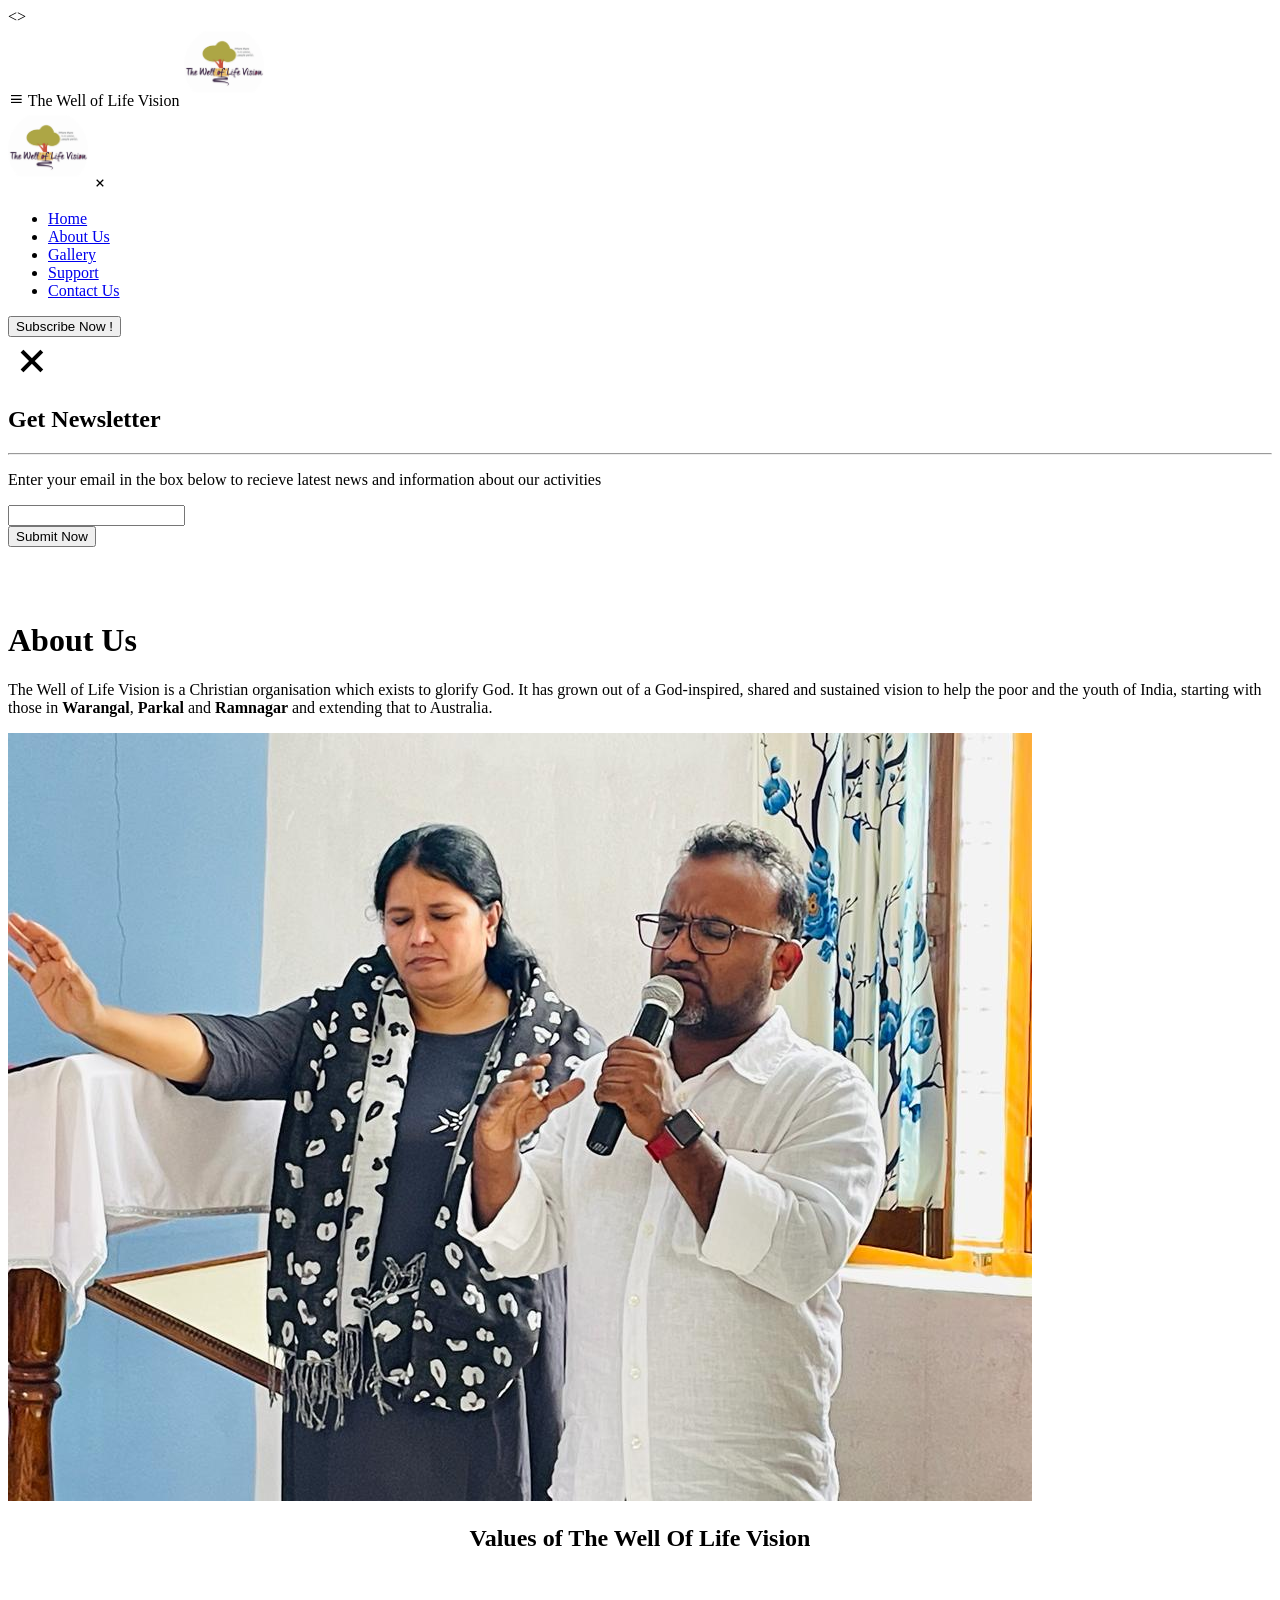
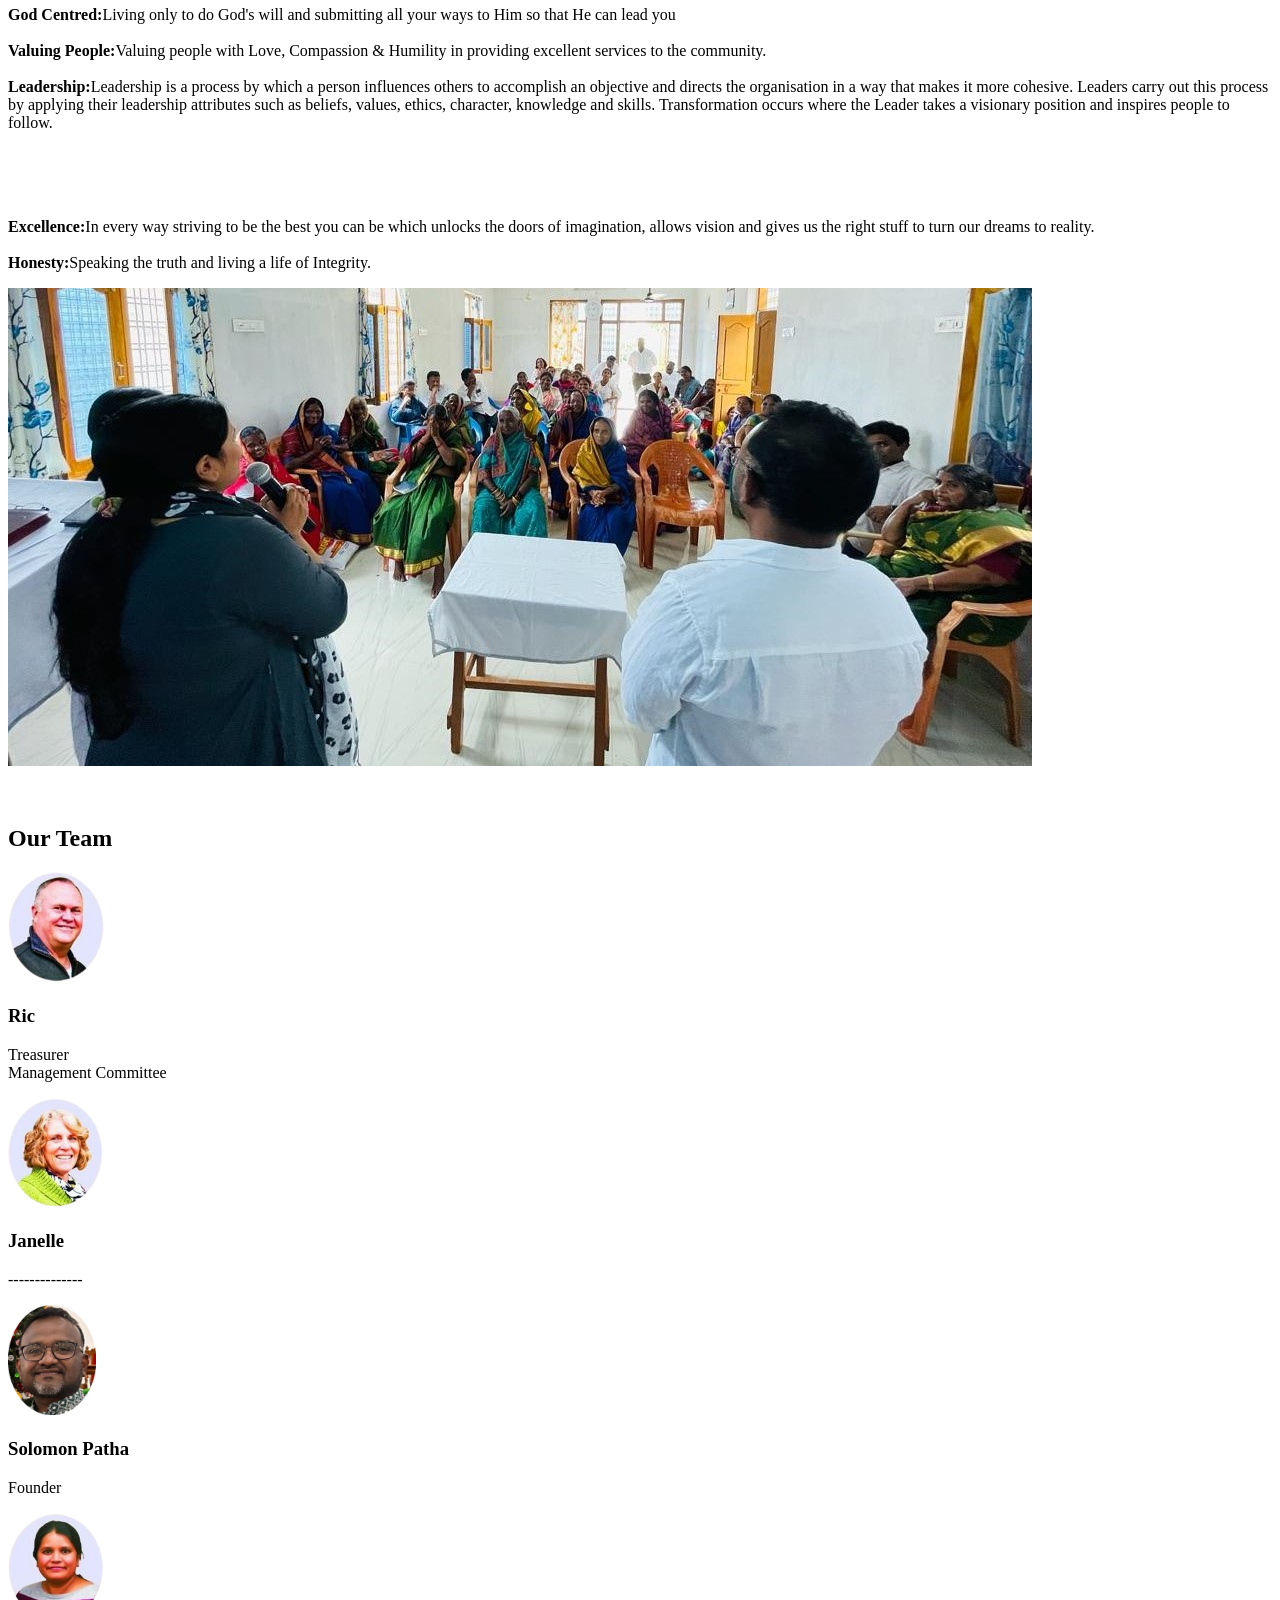
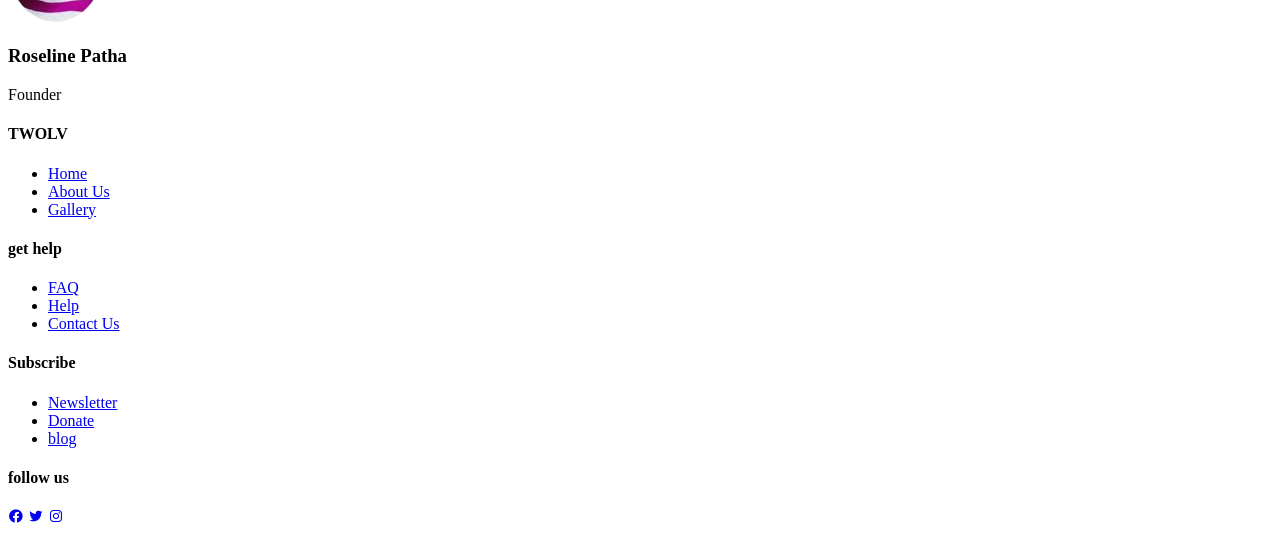
==== about.html @ 51f09f73 "Add files via upload" ====
<!DOCTYPE html>
<html lang="en">
<head>
    <meta charset="UTF-8">
    <meta http-equiv="X-UA-Compatible" content="IE=edge">
    <meta name="viewport" content="width=device-width, initial-scale=1.0">
    <link rel="icon" type="image/x-icon" href="/images/Logo-Square.png">
    

    <!--====CSS====-->
    <link rel="stylesheet" href="/css/style.css">


    <!--====Boxicons CSS====-->
    <link href='https://unpkg.com/boxicons@2.1.4/css/boxicons.min.css' rel='stylesheet'> 
    
    
    <title>TWOLV</title>
</head>
<>
    <nav>
        <div class="nav-bar">
            <i class="bx bx-menu sidebarOpen"></i>
            <span class="logo-txt">The Well of Life Vision</span>
            <img class="logo navLogo" src="/images/Logo-Square.png" alt="TWOLV Logo" height="80">


        <div class="menu">

            <div class="logo-toggle">
                <img class="logo navLogo" src="/images/Logo-Square.png" alt="TWOLV Logo" height="80">
                <i class="bx bx-x sidebarClose"></i>
            </div>

            <ul class="nav-links">
                <li><a href="index.html">Home</a></li>
                <li><a href="about.html">About Us</a></li>
                <li><a href="gallery.html">Gallery</a></li>
                <li><a href="blog.html">Support</a></li>
                <li><a href="contact.html">Contact Us</a></li>
            </ul>
        </div>
        

        <div class="container-sub">
            <div class="subscribe-btn">
                <button class="sub-btn" onclick="openPopup()">Subscribe Now !</button>
                    <div class="newsletter-sub" id="subup">
                        <i class="bx bx-x bx-lg bx-spin-hover" onclick="closePopup()" ></i>
                        <h1>Get Newsletter</h1>
                        <hr>
                        <p>Enter your email in the box below to recieve latest news and information about our activities</p>
                        <form action="https://api.web3forms.com/submit" method="post">
                            <input type="hidden" name="access_key" value="454c8e31-a59c-4a31-be9a-a890f87d0fc4">
                            <input type="hidden" name="redirect" value="http://127.0.0.1:5500/thankyou.html">
                            <input type="email" name="email" required>
                            <input type="hidden" name="First Name">
                            <input type="hidden" name="Last Name">
                            <br>
                            <button type="submit">Submit Now</button>
                        </form>
                    </div>
            </div>
        </div>



    </div>
    </nav>


    <!--=====About-Us Section=====-->

    <div class="heading"><br><br><br>
        <h1>About Us</h1>
        <p>The Well of Life Vision is a Christian organisation which exists to glorify God. It has grown out of a God-inspired, shared and sustained vision to help the poor and the youth of India, starting with those in <strong> Warangal</strong>, <strong>Parkal</strong> and <strong>Ramnagar</strong> and extending that to Australia.</p>
    </div>
    <div class="container">
        <section class="about">
            <div class="about-image">
                <img src="/images/about-3.jpg" alt="" >
            </div>
            <div class="about-content">
                <center><h2>Values of The Well Of Life Vision</h2></center>
                <br>
                <p><strong>God Centred:</strong>Living only to do God's will and submitting all your ways to Him so that He can lead you <br><br>

                <strong>Valuing People:</strong>Valuing people with Love, Compassion & Humility in providing excellent services to the community. <br><br>

                <strong>Leadership:</strong>Leadership is a process by which a person influences others to accomplish an objective and directs the organisation in a way that makes it more cohesive. Leaders carry out this process by applying their leadership attributes such as beliefs, values, ethics, character, knowledge and skills. Transformation occurs where the Leader takes a visionary position and inspires people to follow.
                </p>

            </div>
        </section>
        <br>
        <br><br>
        <section class="about">
            <div class="about-content">
                <p>
                <strong>Excellence:</strong>In every way striving to be the best you can be which unlocks the doors of imagination, allows vision and gives us the right stuff to turn our dreams to reality.
                  <br><br>  
                <strong>Honesty:</strong>Speaking the truth and living a life of Integrity.</p>
            </div>

            <div class="about-image2">
                <img src="/images/about-4.jpg" alt="" >
            </div>
        </section>
    </div>

    <!--====Team Section====-->
    <br><br>
    <section class="team">
        <div class="row">
            <h1>Our Team</h1>
        </div>
    
        <div class="column">
            <div class="card">
                <div class="img-container">
                    <img src="/images/founders1.png" alt="" height="110">
                    <h3><strong>Ric</strong></h3>
                    <p>Treasurer <br> Management Committee</p>
    
                </div>
            </div>
        </div>
    
        <div class="column">
            <div class="card">
                <div class="img-container">
                    <img src="/images/founders2.png" alt="" height="110">
                    <h3><strong>Janelle</strong></h3>
                    <p>--------------</p>
    
                </div>
            </div>
        </div>
    
        <div class="column">
            <div class="card">
                <div class="img-container">
                    <img src="/images/founders4.png" alt="" height="110">
                    <h3><strong>Solomon Patha</strong></h3>
                    <p>Founder</p>
    
                </div>
            </div>
        </div>
    
        <div class="column">
            <div class="card">
                <div class="img-container">
                    <img src="/images/founders3.png" alt="" height="110">
                    <h3><strong>Roseline Patha</strong></h3>
                    <p>Founder</p>
    
                </div>
            </div>
        </div>
    </section>


    <footer class="footer">
        <div class="footer-container">
            <div class="footer-row">
                <div class="footer-col">
                    <h4>TWOLV</h4>
                    <ul>
                        <li><a href="#">Home</a></li>
                        <li><a href="#">About Us</a></li>
                        <li><a href="#">Gallery</a></li>
                    </ul>
                </div>
                <div class="footer-col">
                    <h4>get help</h4>
                    <ul>
                        <li><a href="#">FAQ</a></li>
                        <li><a href="#">Help</a></li>
                        <li><a href="#">Contact Us</a></li>
                    </ul>
                </div>
                <div class="footer-col">
                    <h4>Subscribe</h4>
                    <ul>
                        <li><a href="#">Newsletter</a></li>
                        <li><a href="#">Donate</a></li>
                        <li><a href="#">blog</a></li>
                    </ul>
                </div>
                <div class="footer-col">
                    <h4>follow us</h4>
                    <div class="social-links">
                        <a href="#"><i class="bx bxl-facebook-circle"></i></a>
                        <a href="#"><i class="bx bxl-twitter"></i></a>
                        <a href="#"><i class="bx bxl-instagram"></i></a>
    
                    </div>
                </div>
            </div>
        </div>
    </footer>



    <script src="/script.js"></script>
</body>
</html>
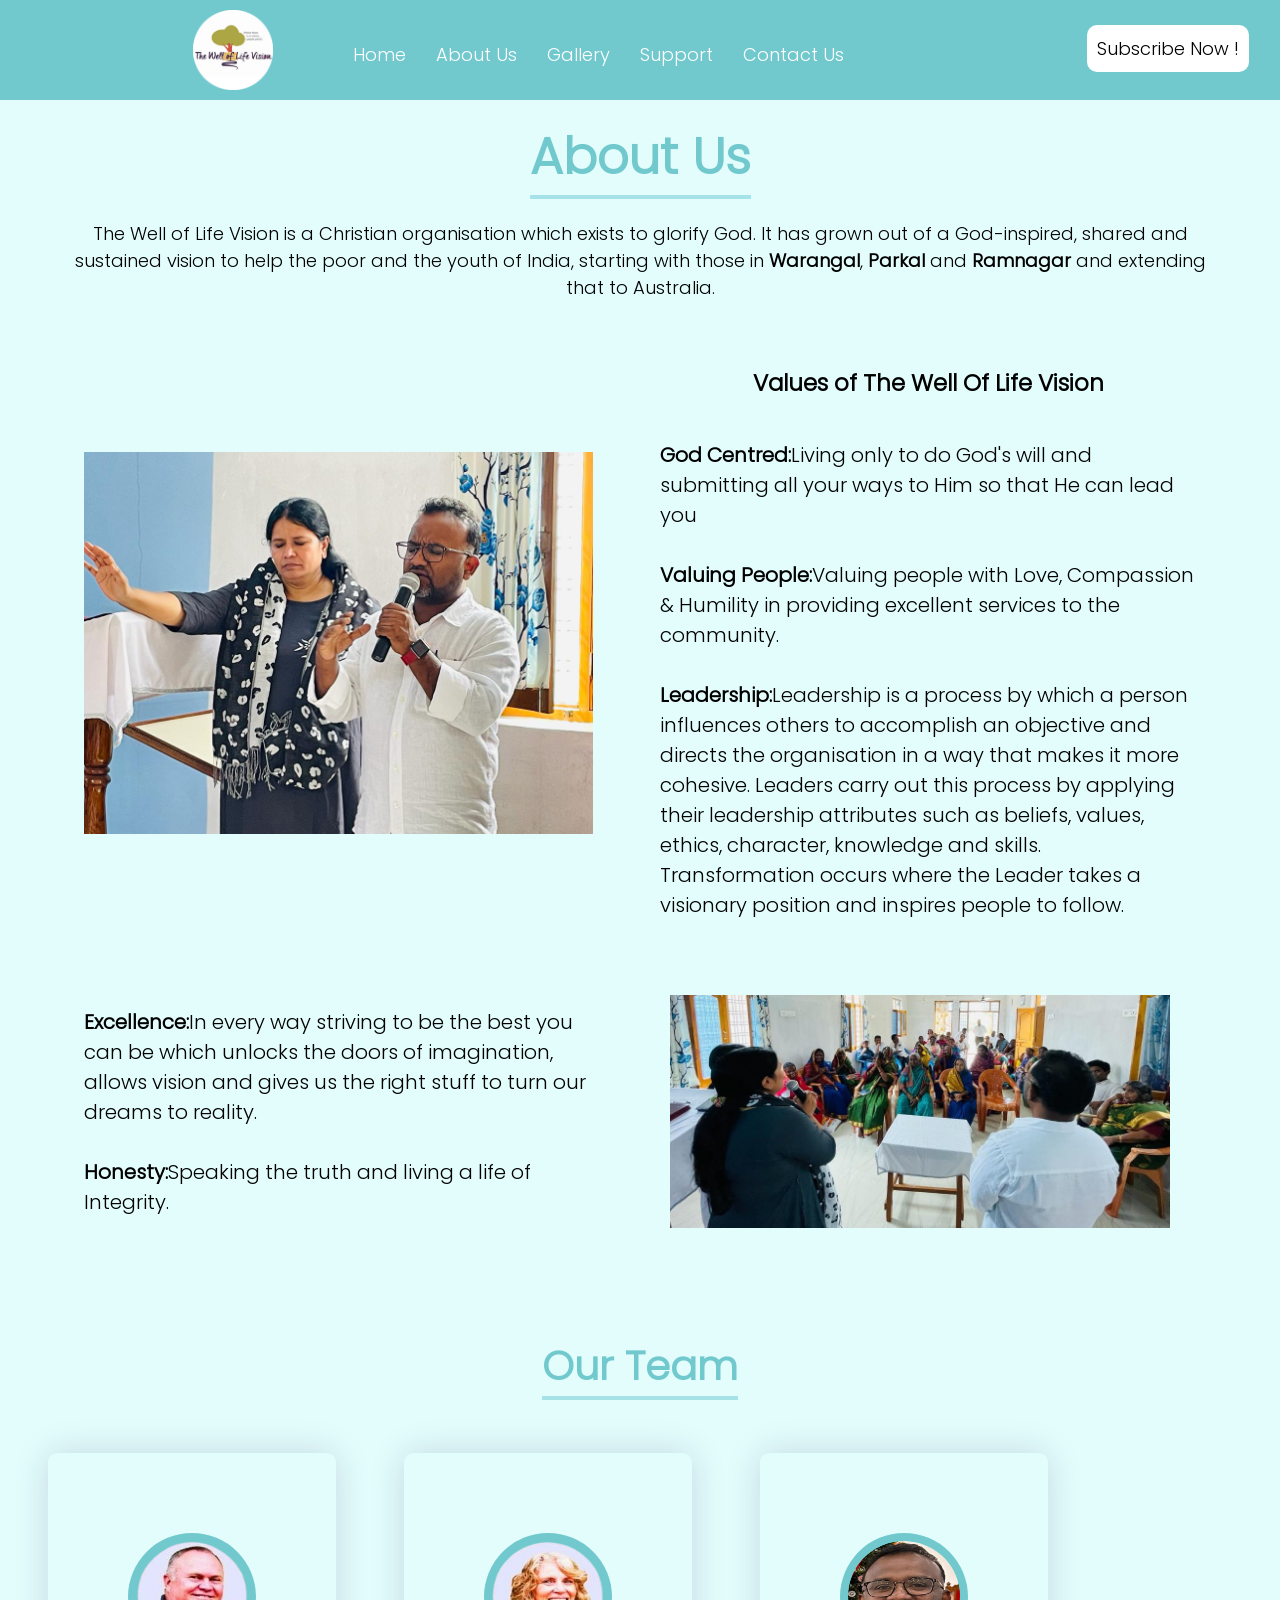
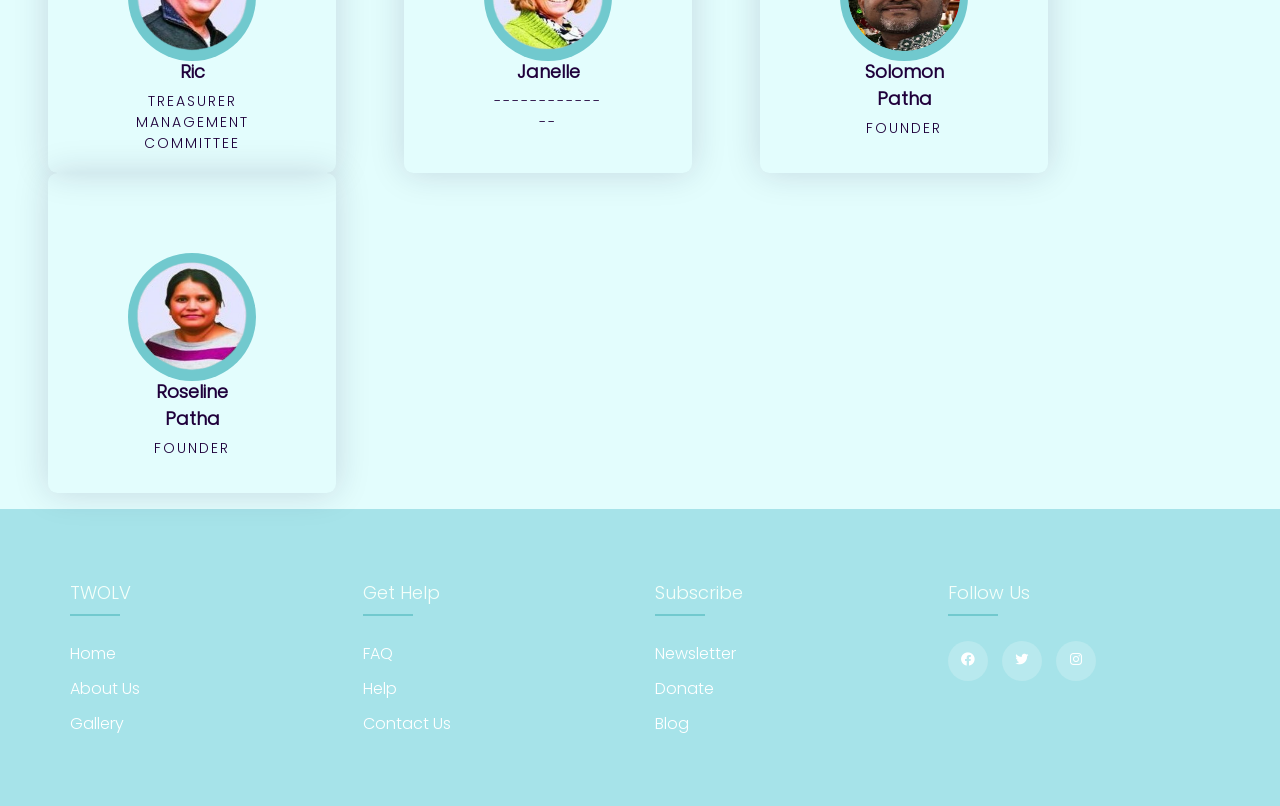
==== commit 07d853da: "Update about.html" ====
--- a/about.html
+++ b/about.html
@@ -8,7 +8,7 @@
     
 
     <!--====CSS====-->
-    <link rel="stylesheet" href="/css/style.css">
+    <link rel="stylesheet" href="/style.css">
 
 
     <!--====Boxicons CSS====-->
@@ -205,4 +205,4 @@
 
     <script src="/script.js"></script>
 </body>
-</html>+</html>
--- a/style.css
+++ b/style.css
@@ -0,0 +1,1347 @@
+/* ==== Google Font Import ==== */
+@font-face{
+    font-family: Poppins;
+    src: url(/fonts/Poppins-Light.ttf);
+}
+
+*{
+    margin: 0;
+    padding: 0;
+    box-sizing: border-box;
+    font-family: 'Poppins', sans-serif;
+}
+
+/* ==== Colours ==== */
+:root{
+    --body-color: #E3FDFD;
+    --nav-color: #71C9CE;
+    --side-nav: #A6E3E9;
+    --text-color: #fff;
+    --search-bar: #;
+    --search-text: #;
+}
+
+body{
+    height: 100vh;
+    background-color: var(--body-color);
+}
+
+/*Navbar*/
+
+nav{
+    position: fixed;
+    top: 0;
+    left: 0;
+    height: 100px;
+    width: 100%;
+    background-color: var(--nav-color);
+    z-index: 100;
+}
+
+nav .nav-bar{
+    position: relative;
+    height: 100%;
+    max-width: 1000px;
+    width: 100%;
+    background-color: var(--nav-color);
+    margin: 0 auto;
+    padding: 0 20px;
+    display: flex;
+    align-items: center;
+    justify-content: space-around;
+}
+
+nav .nav-bar .sidebarOpen{
+    color: var(--text-color);
+    font-size: 25px;
+    padding: 5px;
+    cursor: pointer;
+    display: none;
+}
+
+
+.nav-bar .logo a::before{
+    content: '';
+    position: absolute;
+    height: 6px;
+    width: 6px;
+    border-radius: 50%;
+    background-color: var(--text-color);
+}
+
+.logo-txt{
+    display: none;
+}
+
+.menu .logo-toggle{
+    display: none;
+}
+
+.nav-bar .nav-links{
+    display: flex;
+    align-items: center;
+}
+
+.nav-bar .nav-links li{
+    display: flex;
+    margin: 0 5px;
+    list-style: none;
+}
+
+.nav-links li a{
+    position: relative;
+    top: 4px;
+    font-size: 18px;
+    font-weight: 100;
+    color: var(--text-color);
+    text-decoration: none;
+    padding: 10px;
+    text-decoration: none;
+}
+
+.nav-links li a:hover {
+    color: #2db1d2;
+    opacity: 1;
+}
+
+.subscribe-btn button{
+    position: relative;
+    left: 100%;
+    bottom: 2px;
+    font-size: 18px;
+    padding: 10px;
+    height: 100%;
+    max-width: 100%;
+    border:  #fff;
+    border-radius: 10px;
+}
+
+/*Navbar*/
+
+/*Hero Section*/
+
+
+/*About-us Section*/
+
+.heading{
+    width: 90%;
+    display: flex;
+    justify-content: center;
+    align-items: center;
+    flex-direction: column;
+    text-align: center;
+    margin: 20px auto;
+}
+
+.heading h1{
+    font-size: 50px;
+    color: var(--nav-color);
+    margin-bottom: 25px;
+    position: relative;
+}
+
+.heading h1::after{
+    content: '';
+    position: absolute;
+    width: 100%;
+    height: 4px;
+    display: block;
+    margin: 0 auto;
+    background-color: var(--side-nav);
+}
+
+.heading p{
+    font-size: 18px;
+    color: #000;
+    margin-bottom: 35px;
+}
+
+.container{
+    width: 90%;
+    margin: 0 auto;
+    padding: 10px 20px;
+}
+
+.about{
+    display: flex;
+    justify-content: space-between;
+    align-items: center;
+    flex-wrap: wrap;
+}
+
+.about-image{
+    flex: 1;
+    margin-right: 40px;
+    overflow: hidden;
+}
+
+.about-image2{
+    flex: 1;
+    margin-left: 60px;
+    overflow: hidden;
+}
+
+
+
+.about-image img{
+    max-width: 95%;
+    height: 80%;
+    display: block;
+    transition: 0.5s ease;
+}
+
+.about-image:hover img{
+    transform: scale(1.2);
+}
+
+.about-image2 img{
+    max-width: 95%;
+    height: 120%;
+    display: block;
+    transition: 0.5s ease;
+}
+
+.about-image2:hover img{
+    transform: scale(1.2);
+}
+
+.about-content{
+    flex: 1;
+}
+
+.about-content h2{
+    font-size: 23px;
+    margin-bottom: 15px;
+    color: #000;
+}
+
+.about-content p{
+    font-size: 20px;
+    line-height: 1.5;
+    color: #000;
+}
+
+
+/* Team Section */
+
+.team{
+    padding: 1em;
+}
+
+.row{
+    display: flex;
+    justify-content: center;
+    padding: 2em 1em;
+}
+
+.row h1{
+    font-size: 40px;
+    color: var(--nav-color);
+    margin-bottom: 25px;
+    position: relative;
+}
+
+.row h1::after{
+    content: '';
+    position: absolute;
+    width: 100%;
+    height: 4px;
+    display: block;
+    margin: 0 auto;
+    background-color: var(--side-nav);
+}
+
+.column{
+    display: inline-flex;
+    text-align: center;
+    color: #1f003b;
+    padding: 0em 2em;
+}
+
+.card {
+    box-shadow: 0 0 2.2em rgba(25, 0, 58, 0.15);   
+    border-radius: 0.6em;
+    cursor: pointer;
+    transition: 0.3s;
+    padding: 5em 5em;
+}
+
+.card .img-container {
+    width: 8em;
+    height: 8em;
+    background-color: var(--nav-color);
+    padding: 0.5em;
+    border-radius: 50%;
+    margin: 0 auto 2em auto;
+}
+
+.card img {
+    width: 100%;
+    border-radius: 50%;
+}
+
+.card h3 {
+    text-align: center;
+    font-weight: 500;
+    font-size: 18px;
+}
+
+.card p {
+    font-size: 14px;
+    font-weight: 300;
+    text-transform: uppercase;
+    margin: 0.4em 0 2em 0;
+    letter-spacing: 2px;
+}
+
+.card:hover{
+    background: linear-gradient( var(--nav-color), var(--body-color) );
+}
+
+.card:hover .img-container{
+    transform: scale(1.15);
+}
+
+
+/* Contact */
+
+.contact-heading{
+    width: 90%;
+    display: flex;
+    justify-content: center;
+    align-items: center;
+    flex-direction: column;
+    text-align: center;
+    margin: 150px auto;
+}
+
+.contact-heading h1{
+    font-size: 50px;
+    color: var(--nav-color);
+    margin-bottom: -80px;
+    position: relative;
+}
+
+.contact-heading h1::after{
+    content: '';
+    position: absolute;
+    width: 100%;
+    height: 4px;
+    display: block;
+    margin: 0 auto;
+    background-color: var(--side-nav);
+}
+
+.contact{
+    width: 100%;
+    height: 60vh;
+    display: flex;
+    align-items: center;
+    justify-content: center;
+    flex-direction: column;
+}
+
+.contact-container{
+    height: 80vh;
+    display: flex;
+    align-items: center;
+    justify-content: space-evenly;
+}
+
+.contact-left{
+    display: flex;
+    flex-direction: column;
+    align-items: start;
+    gap: 20px;
+}
+
+.contact-left-title h2{
+    font-weight: 600;
+    color: var(--nav-color);
+    font-size: 40px;
+    margin-bottom: 5px;
+}
+
+.contact-left-title hr{
+    border: none;
+    width: 120px;
+    height: 5px;
+    background-color: var(--nav-color);
+    border-radius: 10px;
+    margin-bottom: 20px;
+}
+
+.hr-line hr{
+    border: none;
+    width: 100.4%;
+    height: 8px;
+    background-color: var(--nav-color);
+    border-radius: 10px;
+    margin: -6px;
+}
+
+.contact-inputs{
+    width: 400px;
+    height: 50px;
+    border: none;
+    outline: none;
+    padding-left: 25px;
+    font-weight: 500;
+    color: var(--nav-color);
+    border-radius: 50px;
+}
+
+.contact-left textarea{
+    height: 140px;
+    padding: 15px;
+    border-radius: 20px;
+}
+
+.contact-inputs:focus{
+    border: 2px solid var(--side-nav);
+}
+
+.contact-inputs::placeholder{
+    color: var(--nav-color);
+}
+
+.contact-left button{
+    display: flex;
+    align-items: center;
+    padding: 15px 30px;
+    font-size: 16px;
+    color: #fff;
+    gap: 10px;
+    border: none;
+    border-radius: 50px;
+    background: linear-gradient(270deg, var(--nav-color), var(--nav-color));
+    cursor: pointer;
+}
+
+.contact-left button img{
+    height: 15px;
+}
+
+.contact-right img{
+    width: 500px;
+}
+
+
+/* Gallery Section */
+
+.gallery-heading{
+    width: 90%;
+    display: flex;
+    justify-content: center;
+    align-items: center;
+    flex-direction: column;
+    text-align: center;
+    margin: 150px auto;
+}
+
+.gallery-heading h1{
+    font-size: 50px;
+    color: var(--nav-color);
+    margin-bottom: -80px;
+    position: relative;
+}
+
+.gallery-heading h1::after{
+    content: '';
+    position: absolute;
+    width: 100%;
+    height: 4px;
+    display: block;
+    margin: 0 auto;
+    background-color: var(--side-nav);
+}
+
+.gallery-container{
+    display: flex;
+    flex-wrap: wrap;
+    background-color: #fff;
+    width: 100%;
+    height: 80%;
+    padding: 10px;
+    box-shadow: 0 0 3px 0 rgba(0,0,0,0.3);
+    margin: 0px auto;
+    justify-content: space-evenly;
+    align-items: center;
+}
+
+.gallery-item{
+    flex-basis: 20.0%;
+    margin-bottom: 0px;
+    opacity: 0.85;
+    cursor: pointer;
+}
+
+.gallery-item:hover{
+    opacity: 1;
+}
+
+.gallery-item img{
+    width: 80%;
+    height: 50%;
+    object-fit: cover;
+}
+
+/* Lightbox */
+
+.lightbox{
+    position: fixed;
+    display: none;
+    background-color: rgba(0,0,0,0.6);
+    backdrop-filter: blur(5px);
+    width: 100%;
+    height: 100%;
+    overflow: auto;
+    top: 0;
+    left: 0;
+}
+
+.lightbox-content{
+    position: relative;
+    width: 65%;
+    height: 55%;
+    top: 10%;
+    margin: 5% auto;
+}
+
+.lightbox-content img{
+    width: 100%;
+    height: 140%;
+    border: 6px solid #fff;
+    object-fit:scale-down;
+}
+
+.lightbox-prev,.lightbox-next{
+    position: absolute;
+    background-color: rgba(0,0,0,0.8);
+    color: #fff;
+    padding: 9px;
+    top: 65%;
+    cursor: pointer;
+}
+
+.lightbox-prev{
+    left: 0;
+}
+
+.lightbox-next{
+    right: 0;
+}
+
+/* blog */
+
+.card-container{
+    display: flex;
+    justify-content: center;
+    flex-wrap: wrap;
+    margin-top: 100px;
+}
+
+.card-blog{
+    width: 325px;
+    background-color: #f0f0f0;
+    border-radius: 8px;
+    overflow: hidden;
+    box-shadow: 0px 2px 4px rgba(0,0,0,0.2);
+    margin: 20px;
+}
+
+.card-blog img{
+    width: 100%;
+    height: auto;
+}
+
+.card-content{
+    padding: 16px;
+}
+
+.card-content h3{
+    font-size: 28px;
+    margin-bottom: 8px;
+}
+
+.card-content p{
+    color: #666;
+    font-size: 15px;
+    line-height: 1.3;
+}
+
+/* Newsletter */
+
+
+
+.sub-btn{
+    padding: 10px 60px;
+    background: #fff;
+    border: 0;
+    outline: none;
+    cursor: pointer;
+    font-size: 22px;
+    font-weight: 500;
+    border-radius: 30px;
+}
+
+.newsletter{
+    background: var(--nav-color);
+    margin: 0px auto;
+    text-align: center;
+    max-width: 330px;
+    padding: 50px 30px;
+    border-radius: 5px;
+    color: #fff;
+    position: relative;
+    top: 0.7em;
+    right: 35em;
+}
+
+.newsletter-sub{
+    width: 330px;
+    background: var(--nav-color);
+    margin: 0px auto;
+    text-align: center;
+    position: absolute;
+    padding: 50px 30px;
+    border-radius: 5px;
+    color: #fff;
+    left: 50%;
+    transform: translate(-50%, -50%) scale(0.1);
+    visibility: hidden;
+    transition: transform 0.4s, top 0.4s;
+}
+
+.open-newsletter-sub{
+    visibility: visible;
+    top: 25em;
+    transform: translate(-50%,-50%) scale(1);
+}
+
+.newsletter-sub h1{
+    font-size: 30px;
+    font-weight: 500;
+    margin: 30px 0 10px;
+}
+
+
+.newsletter-sub button{
+    position: relative;
+    top: 15%;
+    left: 0%;
+    font-size: 18px;
+    padding: 10px;
+    height: 100%;
+    max-width: 100%;
+    border:  #fff;
+    border-radius: 10px;
+}
+
+.newsletter-sub hr{
+    width: 80px;
+    height: 3px;
+    margin: 30px auto;
+    border: 0;
+    background: var(--text-color);
+}
+
+.newsletter-sub p{
+    font-size: 16px;
+    line-height: 24px;
+    color: rgba(255, 255, 255, 0.8);
+    margin-bottom: 30px;
+}
+
+.newsletter-sub input{
+    border-radius: 3px;
+    background-color: rgba(0,0,0,0.4);
+    width: 100%;
+    height: 55px;
+    border: 0px;
+    padding: 0 20px;
+    color: rgba(255, 255, 255, 0.8);
+    margin-bottom: 36px;
+    outline: none;
+    box-sizing: border-box;
+    font-size: 16px;
+}
+
+.newsletter-img{
+    background-image: url(/images/twolv.png);
+    background-size: cover;
+}
+
+.newsletter h1{
+    font-size: 34px;
+    font-weight: 500;
+    margin: 30px 0 10px;
+}
+
+.newsletter hr{
+    width: 70px;
+    height: 3px;
+    margin: 30px auto;
+    border: 0;
+    background: rgba(255, 255, 255, 0.5);
+}
+
+
+
+.newsletter p{
+    font-size: 16px;
+    line-height: 24px;
+    color: rgba(255, 255, 255, 0.8);
+    margin-bottom: 30px;
+}
+
+.newsletter input{
+    border-radius: 3px;
+    background-color: rgba(0,0,0,0.4);
+    width: 100%;
+    height: 55px;
+    border: 0px;
+    padding: 0 20px;
+    color: rgba(255, 255, 255, 0.8);
+    margin-bottom: 36px;
+    outline: none;
+    box-sizing: border-box;
+    font-size: 16px;
+}
+
+::placeholder{
+    color: rgba(255, 255, 255, 0.8);
+}
+
+.newsletter button{
+    border: 1px solid rgba(255, 255, 255, 0.5);
+    border-radius: 3px;
+    height: 50px;
+    background-color: transparent;
+    color: #fff;
+    padding: 0px 28px;
+    cursor: pointer;
+
+}
+
+.newsletter button:hover{
+    background-color: var(--nav-color);
+    border-color: var(--text-color);
+}
+
+.newsletter.active {
+    transition: all 300ms ease-in-out;
+    transform: translate(-50%, -50%) scale(1);
+}
+
+/* thank you */
+
+.popup{
+    width: 400px;
+    background: #fff;
+    border-radius: 6px;
+    position: absolute;
+    top: 50%;
+    left: 50%;
+    transform: translate(-50%, -50%);
+    text-align: center;
+    padding: 0 30px 30px;
+    color: #333;
+}
+
+.popup img{
+    width: 100px;
+    margin-top: -50px;
+    border-radius: 50%;
+    box-shadow: 0 3px 5px rgba(0,0,0,0.2);
+}
+
+.popup h2{
+    font-size: 38px;
+    font-weight: 500;
+    margin: 30px 0 10px;
+}
+
+.popup button{
+    width: 100%;
+    margin-top: 50px;
+    padding: 10px 0;
+    background: var(--nav-color);
+    color: #fff;
+    border: 0;
+    outline: none;
+    font-size: 18px;
+    border-radius: 4px;
+    cursor: pointer;
+    box-shadow: 0 5px 5px rgba(0,0,0,0.2);
+}
+
+.popup button a{
+    text-decoration: none;
+    color: #fff;
+}
+
+/* Footer */
+.footer-container{
+	max-width: 1170px;
+	margin:auto;
+}
+.footer-row{
+	display: flex;
+	flex-wrap: wrap;
+}
+ul{
+	list-style: none;
+}
+.footer{
+	background-color: var(--side-nav);
+    padding: 70px 0;
+}
+.footer-col{
+   width: 25%;
+   padding: 0 15px;
+}
+.footer-col h4{
+	font-size: 18px;
+	color: mintcream;
+	text-transform: capitalize;
+	margin-bottom: 35px;
+	font-weight: 500;
+	position: relative;
+}
+.footer-col h4::before{
+	content: '';
+	position: absolute;
+	left:0;
+	bottom: -10px;
+	background-color: var(--nav-color);
+	height: 2px;
+	box-sizing: border-box;
+	width: 50px;
+}
+.footer-col ul li:not(:last-child){
+	margin-bottom: 10px;
+}
+.footer-col ul li a{
+	font-size: 16px;
+	text-transform: capitalize;
+	color: var(--nav-color);
+	text-decoration: none;
+	font-weight: 300;
+	color: #ffffff;
+	display: block;
+	transition: all 0.3s ease;
+}
+.footer-col ul li a:hover{
+	color: var(--nav-color);
+	padding-left: 8px;
+}
+.footer-col .social-links a{
+	display: inline-block;
+	height: 40px;
+	width: 40px;
+	background-color: rgba(255,255,255,0.2);
+	margin:0 10px 10px 0;
+	text-align: center;
+	line-height: 40px;
+	border-radius: 50%;
+	color: #ffffff;
+	transition: all 0.5s ease;
+}
+.footer-col .social-links a:hover{
+	color: var(--text-color);
+	background-color: var(--nav-color);
+}
+
+
+
+
+
+
+@media (max-width: 790px) {
+
+    nav .nav-bar .sidebarOpen{
+    display: block;
+   }
+    
+    .menu{
+        position: fixed;
+        height: 100%;
+        width: 320px;
+        left: -100%;
+        top: 0;
+        padding: 20px;
+        background-color: var(--side-nav);
+        z-index: 100;
+        transition: all 0.4s ease;
+    }
+
+    nav.active .menu{
+        left: -0%;
+    }
+
+    nav.active .nav-bar .navLogo a{
+        opacity: 0;
+        transition: all 0.3s ease;
+    }
+ 
+
+    .logo{
+        height: 80px;
+    }
+
+    .logo-txt{
+    display: block;
+    font-size: 40px;
+    color: var(--text-color);
+    }
+
+    .menu .logo-toggle{
+        display: block;
+        width: 100%;
+        display: flex;
+        align-items: center;
+        justify-content: space-between;
+    }
+
+    .logo-toggle .sidebarClose{
+        color: var(--text-color);
+        font-size: 24px;
+        cursor: pointer;
+    }
+
+    .nav-bar .nav-links{
+        flex-direction: column;
+        padding-top: 60px;
+    }
+
+    .nav-links li a{
+        display: block;
+        margin-top: 20px;
+    }
+
+    .subscribe-btn button{
+    position: relative;
+    top: 15%;
+    left: 60%;
+    font-size: 17px;
+    padding: 10px;
+    height: 100%;
+    max-width: 100%;
+    border:  #fff;
+    border-radius: 10px;
+    }
+    .subscribe-btn{
+    position: fixed;
+    font-size: 10px;
+    width: 300px;
+    left: -120%;
+    top: 90%;
+    z-index: 100;
+    transition: all 0.4s ease;
+}
+
+nav.active .subscribe-btn{
+    left: -20%;
+}
+
+/*Hero Section*/
+
+.hero-section{
+    position: relative;
+    top: 10%;
+}
+
+.hero-section img{
+    width: 100%;
+}
+
+/*About-us Section*/
+
+.heading{
+    width: 90%;
+    display: flex;
+    justify-content: center;
+    align-items: center;
+    flex-direction: column;
+    text-align: center;
+    margin: 60px auto;
+}
+
+.heading h1{
+    font-size: 40px;
+    color: var(--nav-color);
+    margin-bottom: 25px;
+    position: relative;
+}
+
+.heading p{
+    font-size: 14px;
+    color: #000;
+    margin-bottom: 35px;
+}
+
+.container{
+    width: 100%;
+    margin: 0 auto;
+    padding: 10px 20px;
+}
+
+.about{
+    display: flex;
+    justify-content: space-between;
+    align-items: center;
+    flex-wrap: wrap;
+}
+
+
+.about-content h2{
+    font-size: 18px;
+    margin-bottom: 15px;
+    color: #000;
+}
+
+.about-content p{
+    font-size: 14px;
+    line-height: 1.5;
+    color: #000;
+}
+
+/* team */
+
+.column{
+    display: inline-flex;
+    text-align: center;
+    color: #1f003b;
+    padding: 1em 2em;
+}
+
+.card {
+    box-shadow: 0 0 2.2em rgba(25, 0, 58, 0.15);   
+    border-radius: 0.6em;
+    cursor: pointer;
+    transition: 0.3s;
+    padding: 5em 5em;
+}
+
+
+.contact-inputs{
+    width: 80vw;
+}
+
+.contact-right{
+    display: none;
+}
+
+/* Gallery */
+
+.gallery-container{
+width: 100%;
+}
+
+.gallery-item{
+flex-basis: 49.80%;
+margin-bottom: 3px;
+}
+
+.lightbox-content{
+   width: 80%;
+   height: 60%;
+   margin: 15% auto;
+}
+
+.newsletter-img{
+    background-image: url(/images/twolv.png);
+    background-size: contain;
+    background-repeat: no-repeat;
+}
+
+.newsletter{
+    background: var(--nav-color);
+    margin: 0px auto;
+    text-align: center;
+    max-width: 330px;
+    padding: 50px 30px;
+    border-radius: 5px;
+    color: #fff;
+    position: relative;
+    top: 0.7em;
+    right: 3em;
+}
+
+.newsletter hr{
+    width: 70px;
+    height: 3px;
+    margin: 30px auto;
+    border: 0;
+    background: rgba(255, 255, 255, 0.5);
+}
+
+.newsletter p{
+    font-size: 16px;
+    line-height: 24px;
+    color: rgba(255, 255, 255, 0.8);
+    margin-bottom: 30px;
+}
+
+.newsletter input{
+    border-radius: 3px;
+    background-color: rgba(0,0,0,0.4);
+    width: 100%;
+    height: 55px;
+    border: 0px;
+    padding: 0 20px;
+    color: rgba(255, 255, 255, 0.8);
+    margin-bottom: 36px;
+    outline: none;
+    box-sizing: border-box;
+    font-size: 16px;
+}
+
+::placeholder{
+    color: rgba(255, 255, 255, 0.8);
+}
+
+.newsletter button{
+    border: 1px solid rgba(255, 255, 255, 0.5);
+    border-radius: 3px;
+    height: 50px;
+    background-color: transparent;
+    color: #fff;
+    padding: 0px 28px;
+    cursor: pointer;
+
+}
+
+}
+
+@media (max-width: 667px) {
+
+nav .nav-bar .sidebarOpen{
+display: block;
+}
+
+.menu{
+    position: fixed;
+    height: 100%;
+    width: 300px;
+    left: -100%;
+    top: 0;
+    padding: 20px;
+    background-color: var(--side-nav);
+    z-index: 100;
+    transition: all 0.4s ease;
+}
+
+nav.active .menu{
+    left: -0%;
+}
+
+.subscribe-btn button{
+    position: relative;
+    top: 15%;
+    left: 60%;
+    font-size: 14px;
+    padding: 10px;
+    height: 100%;
+    max-width: 100%;
+    border:  #fff;
+    border-radius: 10px;
+}
+
+.subscribe-btn{
+    position: fixed;
+    font-size: 10px;
+    width: 300px;
+    left: -145%;
+    top: 80%;
+    z-index: 100;
+    transition: all 0.4s ease;
+}
+
+nav.active .subscribe-btn{
+    left: -45%;
+}
+
+.logo{
+    height: 60px;
+}
+
+nav.active .nav-bar .navLogo a{
+    opacity: 0;
+    transition: all 0.3s ease;
+}
+
+.logo-txt{
+display: block;
+font-size: 16px;
+color: var(--text-color);
+}
+
+.menu .logo-toggle{
+    display: block;
+    width: 100%;
+    display: flex;
+    align-items: center;
+    justify-content: space-between;
+}
+
+.logo-toggle .sidebarClose{
+    color: var(--text-color);
+    font-size: 24px;
+    cursor: pointer;
+}
+
+.nav-bar .nav-links{
+    flex-direction: column;
+    padding-top: 60px;
+}
+
+.nav-links li a{
+    display: block;
+    margin-top: 20px;
+}
+
+.heading{
+    padding: 0px 10px;
+}
+
+.heading h1{
+    font-size: 12px;
+}
+
+.container{
+    padding: 0px;
+}
+
+.about{
+    padding: 40px;
+}
+
+.about-image{
+    position: relative;
+    left: 30px;
+    margin-right: 40px;
+    margin-bottom: 40px;
+}
+
+.about-image2{
+    width: 100%;
+    height: 100%;
+    margin-right: 60px;
+    margin-bottom: 10px;
+}
+
+.about-content p{
+    padding: 40px;
+    font-size: 16px;
+}
+
+
+}
+
+
+@media (max-width: 608px) {
+
+nav .nav-bar .sidebarOpen{
+display: block;
+}
+
+.menu{
+    position: fixed;
+    height: 100%;
+    width: 260px;
+    left: -100%;
+    top: 0;
+    padding: 20px;
+    background-color: var(--side-nav);
+    z-index: 100;
+    transition: all 0.4s ease;
+}
+
+nav.active .menu{
+    left: -0%;
+}
+
+.subscribe-btn button{
+    position: relative;
+    top: 15%;
+    left: 60%;
+    font-size: 14px;
+    padding: 10px;
+    height: 100%;
+    max-width: 100%;
+    border:  #fff;
+    border-radius: 10px;
+}
+
+.subscribe-btn{
+    position: fixed;
+    font-size: 10px;
+    width: 300px;
+    left: -145%;
+    top: 80%;
+    z-index: 100;
+    transition: all 0.4s ease;
+}
+
+nav.active .subscribe-btn{
+    left: -45%;
+}
+
+
+
+
+.logo{
+    height: 50px;
+}
+
+nav.active .nav-bar .navLogo a{
+    opacity: 0;
+    transition: all 0.3s ease;
+}
+
+.logo-txt{
+display: block;
+font-size: 16px;
+color: var(--text-color);
+}
+
+.menu .logo-toggle{
+    display: block;
+    width: 100%;
+    display: flex;
+    align-items: center;
+    justify-content: space-between;
+}
+
+.logo-toggle .sidebarClose{
+    color: var(--text-color);
+    font-size: 24px;
+    cursor: pointer;
+}
+
+.nav-bar .nav-links{
+    flex-direction: column;
+    padding-top: 60px;
+}
+
+.nav-links li a{
+    display: block;
+    margin-top: 20px;
+}
+
+
+/* Gallery */
+
+.gallery-item{
+flex-basis: 100%;
+margin-bottom: 1px;
+}
+
+.lightbox-content{
+   width: 90%;
+   margin: 20px auto;
+}
+
+}
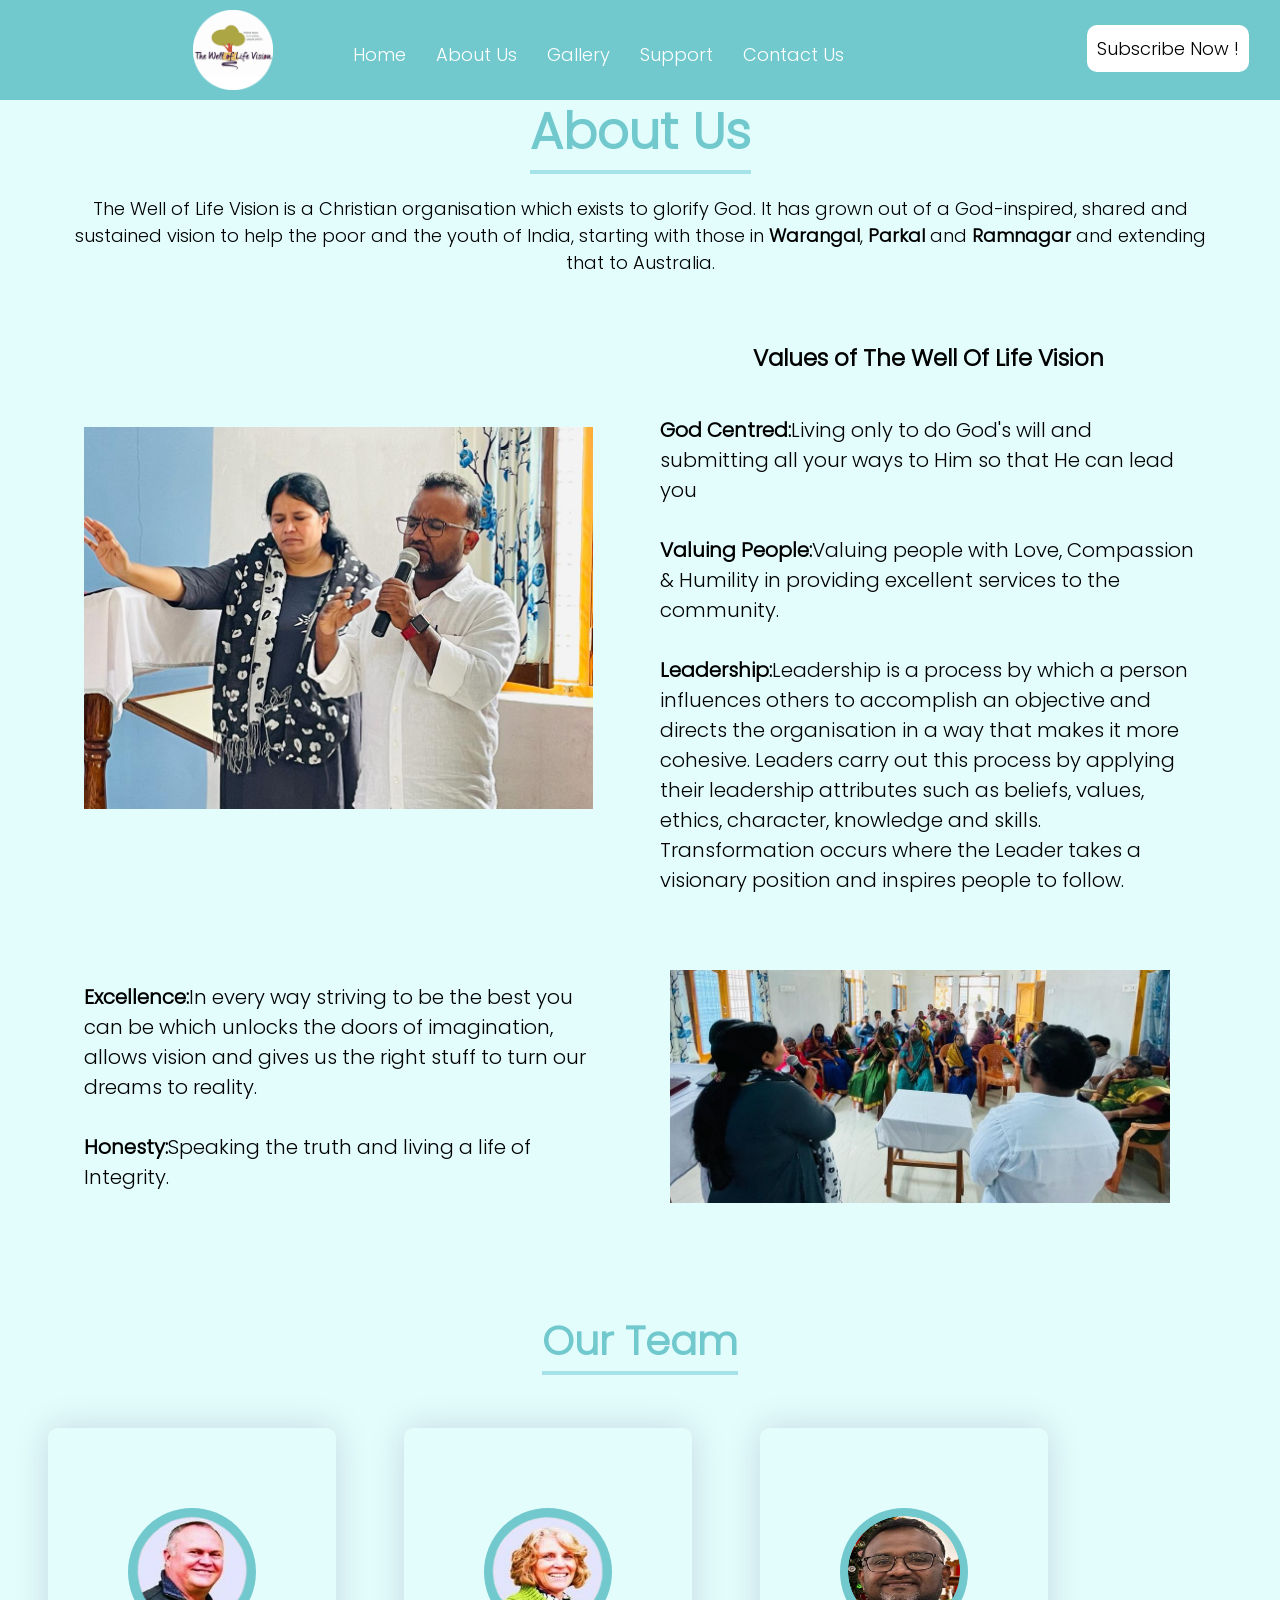
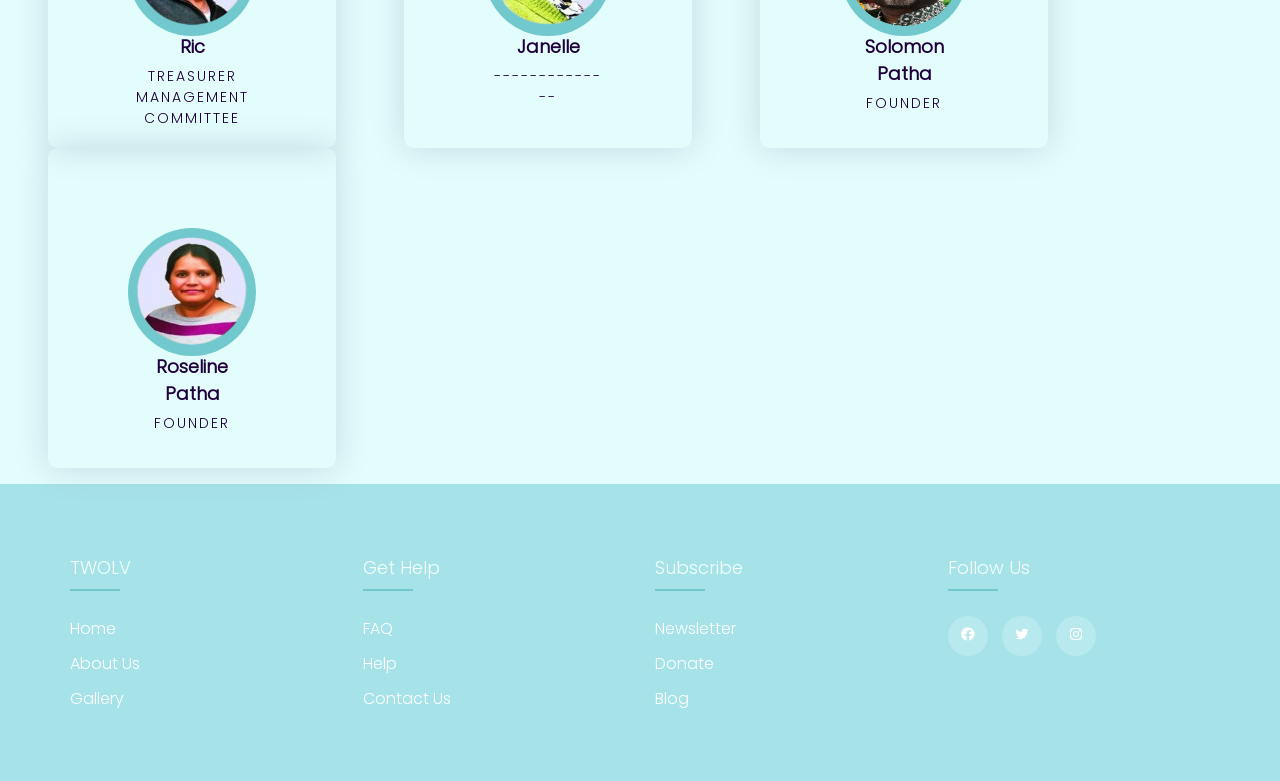
==== commit c2e0d1c8: "Update about.html" ====
--- a/about.html
+++ b/about.html
@@ -2,22 +2,13 @@
 <html lang="en">
 <head>
     <meta charset="UTF-8">
-    <meta http-equiv="X-UA-Compatible" content="IE=edge">
     <meta name="viewport" content="width=device-width, initial-scale=1.0">
+    <title>TWOLV</title>
     <link rel="icon" type="image/x-icon" href="/images/Logo-Square.png">
-    
-
-    <!--====CSS====-->
     <link rel="stylesheet" href="/style.css">
-
-
-    <!--====Boxicons CSS====-->
     <link href='https://unpkg.com/boxicons@2.1.4/css/boxicons.min.css' rel='stylesheet'> 
-    
-    
-    <title>TWOLV</title>
 </head>
-<>
+<body>
     <nav>
         <div class="nav-bar">
             <i class="bx bx-menu sidebarOpen"></i>
